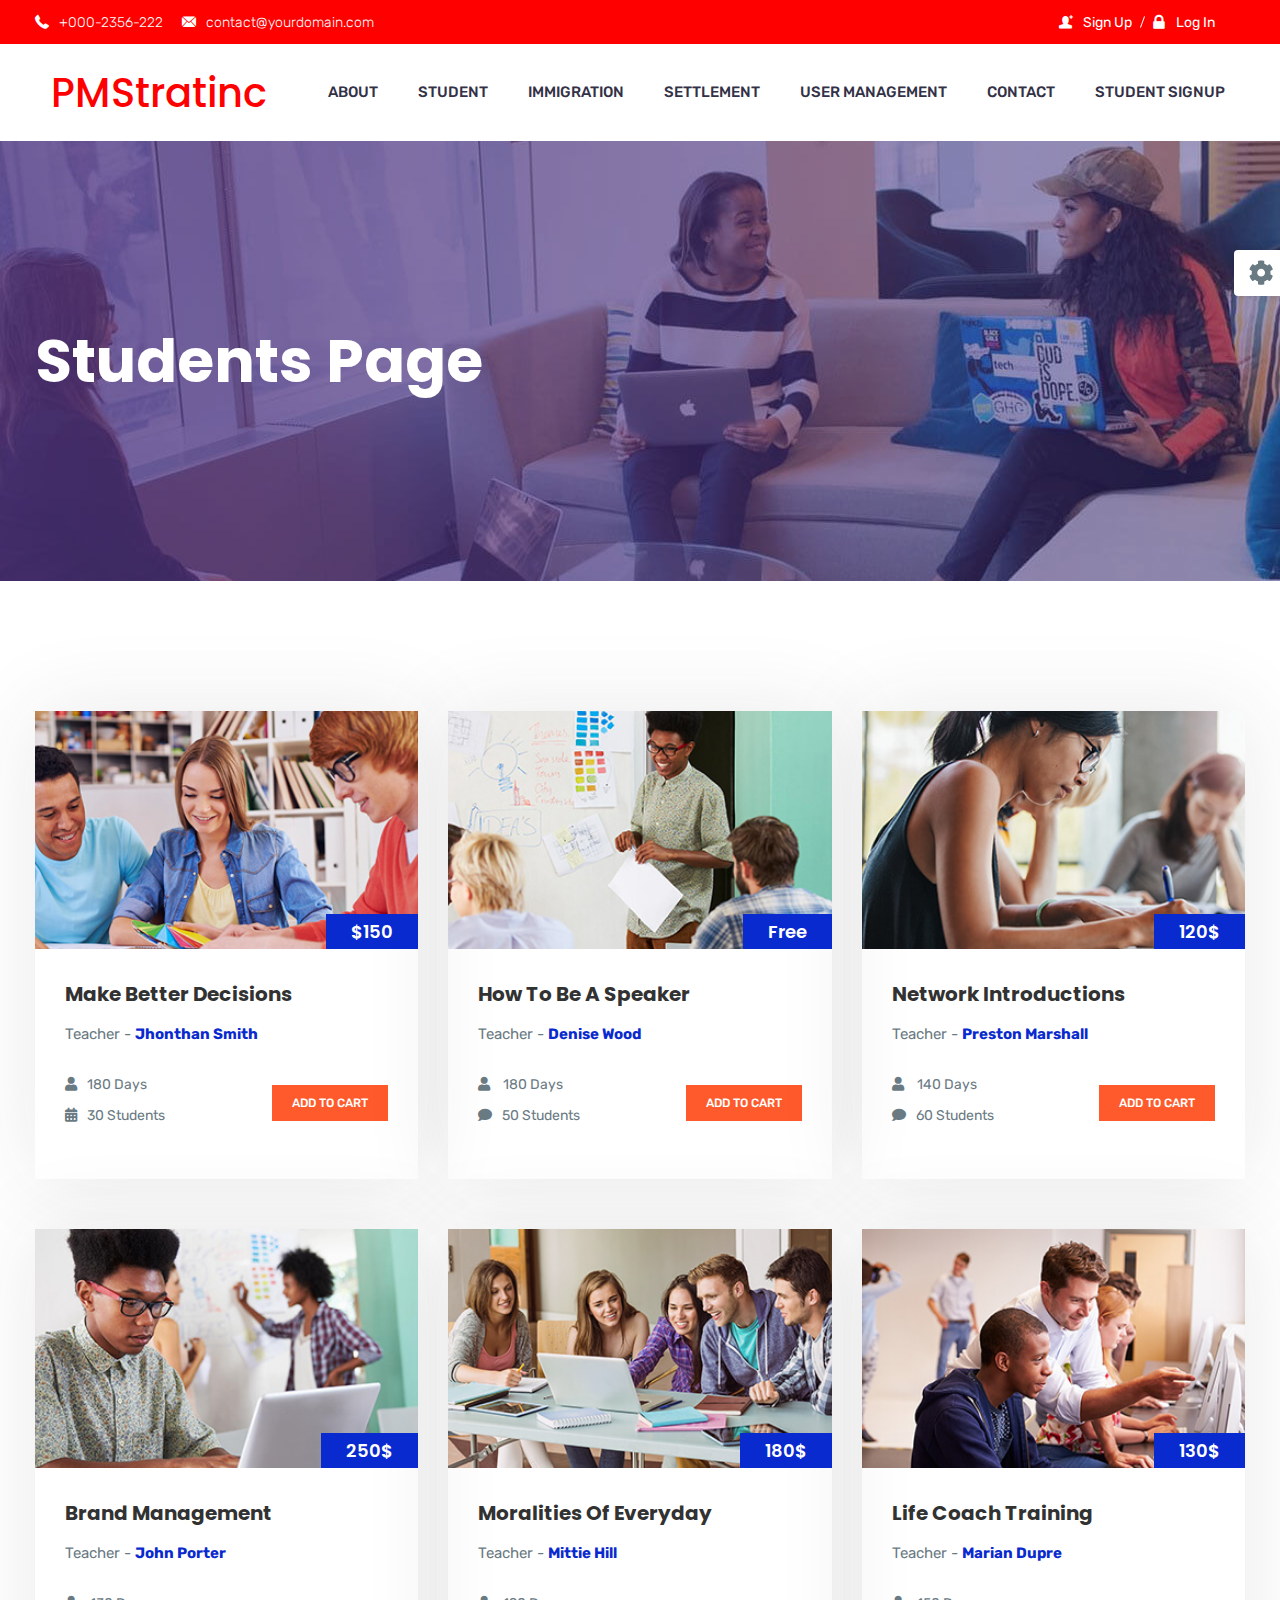
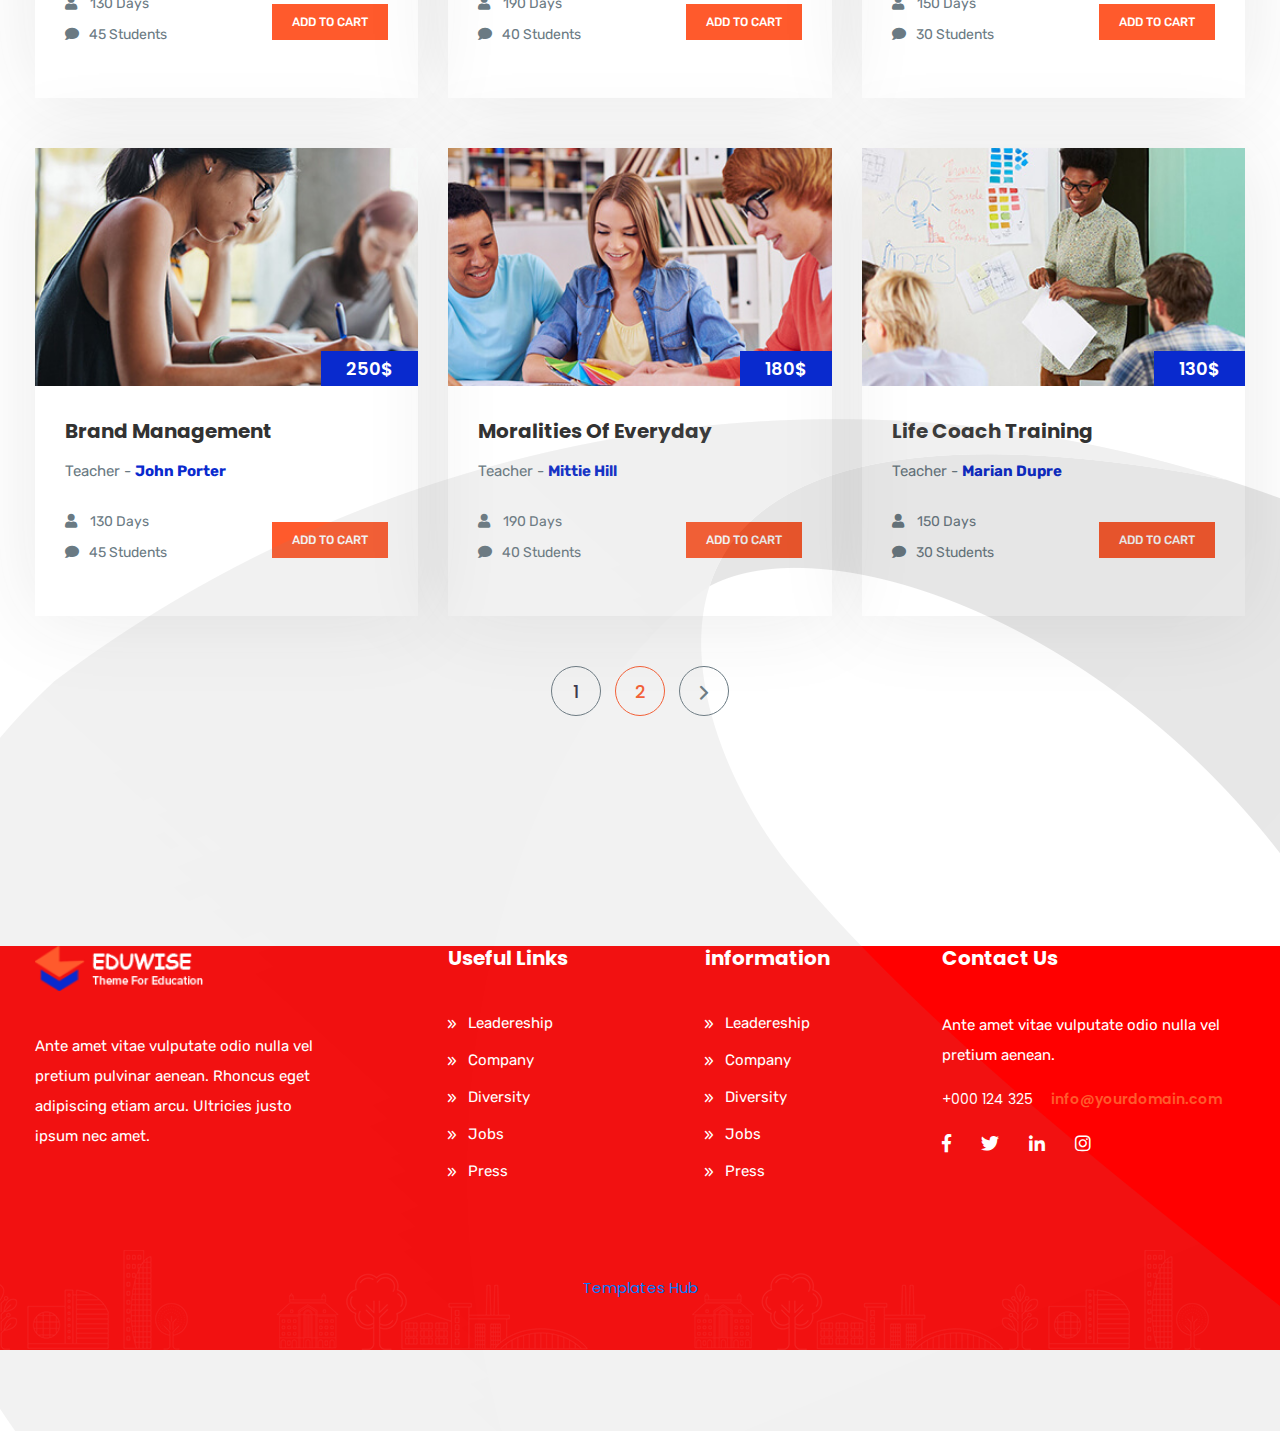
==== WebApplication13/student.html @ 05774da2 "Add project files." ====
﻿<!doctype html>
<html lang="en">


<head>
    <!-- Required meta tags -->
    <meta charset="UTF-8">
    <meta name="description" content="">
    <meta name="keywords" content="HTML,CSS,XML,JavaScript">
    <meta name="author" content="Ecology Theme">
    <meta name="viewport" content="width=device-width, initial-scale=1.0">
    <title>PMStratinc - Shaping Lives</title>
   <link rel="shortcut icon" href="images/favicon.ico" type="image/x-icon">
    <!-- Goole Font -->
    <link href="https://fonts.googleapis.com/css?family=Rubik:400,500,700" rel="stylesheet">
    <link href="https://fonts.googleapis.com/css?family=Poppins:300,400,500,600,700" rel="stylesheet">
    <link href="https://fonts.googleapis.com/css?family=Roboto:400,500,700,900" rel="stylesheet">
    <!-- Bootstrap CSS -->
    <link rel="stylesheet" href="css/assets/bootstrap.min.css">
    <!-- Font awsome CSS -->
    <link rel="stylesheet" href="css/assets/font-awesome.min.css">
    <link rel="stylesheet" href="css/assets/flaticon.css">
    <link rel="stylesheet" href="css/assets/magnific-popup.css">
    <!-- owl carousel -->
    <link rel="stylesheet" href="css/assets/owl.carousel.css">
    <link rel="stylesheet" href="css/assets/owl.theme.css">
    <link rel="stylesheet" href="css/assets/animate.css">
    <!-- Slick Carousel -->
    <link rel="stylesheet" href="css/assets/slick.css">
    <!-- Mean Menu-->
    <link rel="stylesheet" href="css/assets/meanmenu.css">
    <!-- main style-->
    <link rel="stylesheet" href="css/style.css">
    <link rel="stylesheet" href="css/responsive.css">
    <link rel="stylesheet" href="css/demo.css">
    <!-- HTML5 shim and Respond.js IE8 support of HTML5 elements and media queries -->
    <!-- WARNING: Respond.js doesn't work if you view the page via file:// -->
    <!--[if lt IE 9]>
      <script src="https://oss.maxcdn.com/html5shiv/3.7.2/html5shiv.min.js"></script>
      <script src="https://oss.maxcdn.com/respond/1.4.2/respond.min.js"></script>
    <![endif]-->
</head>
<body>
    <header class="header_inner courses_page">
        <!-- Preloader -->
        <div id="preloader">
            <div id="status">&nbsp;</div>
        </div>
        <div class="header_top">
            <div class="container">
                <div class="row">
                    <div class="col-12 col-sm-12 col-lg-12">
                        <div class="info_wrapper">
                            <div class="contact_info">
                                <ul class="list-unstyled">
                                    <li><i class="flaticon-phone-receiver"></i>+000-2356-222</li>
                                    <li><i class="flaticon-mail-black-envelope-symbol"></i>contact@yourdomain.com</li>
                                </ul>
                            </div>
                            <div class="login_info">
                                <ul class="d-flex">
                                    <li class="nav-item"><a href="#" class="nav-link sign-in js-modal-show"><i class="flaticon-user-male-black-shape-with-plus-sign"></i>Sign Up</a></li>
                                    <li class="nav-item"><a href="#" class="nav-link join_now js-modal-show"><i class="flaticon-padlock"></i>Log In</a></li>
                                </ul>
                                <!--<a href="#" title="" class="apply_btn">Apply Now</a>-->
                            </div>
                        </div>
                    </div>
                </div>
            </div>
        </div>

        <div class="edu_nav">
            <div class="container">
                <nav class="navbar navbar-expand-md navbar-light bg-faded">
                    <h1><a href="HomePage.aspx" class="nav-link" style="color:red">PMStratinc</a></h1>
                    <!--<a class="navbar-brand" href="index-2.html"><img src="images/logo.png" alt="logo"></a>-->
                    <div class="collapse navbar-collapse main-menu" id="navbarSupportedContent">
                        <ul class="navbar-nav nav lavalamp ml-auto menu">

                            <li class="nav-item"><a href="about.html" class="nav-link">About</a></li>



                            <li class="nav-item"><a href="student.html" class="nav-link">Student</a></li>

                            <li class="nav-item"><a href="immigration.html" class="nav-link">Immigration</a></li>

                            <li class="nav-item"><a href="Settlement.aspx" class="nav-link">Settlement</a></li>

                            <li id="UserMang" class="nav-item" runat="server"><a href="UserManagement.aspx" class="nav-link">User Management</a></li>


                            <li class="nav-item"><a href="contact.html" class="nav-link">Contact</a></li>
                            <li class="nav-item"><a href="StuReg.aspx" class="nav-link">Student SignUp</a></li>
                        </ul>
                    </div>
                    
                </nav><!-- END NAVBAR -->
            </div>
        </div>

        <div class="intro_wrapper">
            <div class="container">
                <div class="row">
                    <div class="col-sm-12 col-md-8 col-lg-8">
                        <div class="intro_text">
                            <h1>Students Page</h1>
                            <!--<div class="pages_links">
                                <a href="#" title="">Home</a>
                                <a href="#" title="" class="active">Course Page</a>
                            </div>-->
                        </div>
                    </div>

                </div>
            </div>
        </div>
    </header> <!-- End Header -->



    <section class="login_signup_option">
        <div class="l-modal is-hidden--off-flow js-modal-shopify">
            <div class="l-modal__shadow js-modal-hide"></div>
            <div class="login_popup login_modal_body">
                <div class="Popup_title d-flex justify-content-between">
                    <h2 class="hidden">&nbsp;</h2>
                    <!-- Nav tabs -->
                    <div class="row">
                        <div class="col-12 col-lg-12 col-md-12 col-lg-12 login_option_btn">
                            <ul class="nav nav-tabs" role="tablist">
                                <li class="nav-item"><a class="nav-link active" data-toggle="tab" href="#login" role="tab">Login</a></li>
                                <li class="nav-item"><a class="nav-link" data-toggle="tab" href="#panel2" role="tab">Register</a></li>
                            </ul>
                        </div>
                        <div class="col-12 col-lg-12 col-md-12 col-lg-12">
                            <!-- Tab panels -->
                            <div class="tab-content card">
                                <!--Login-->
                                <div class="tab-pane fade in show active" id="login" role="tabpanel">
                                    <form action="#">
                                        <div class="row">
                                            <div class="col-12 col-lg-12 col-md-12 col-lg-12">
                                                <div class="form-group">
                                                    <label class="control-label">Email</label>
                                                    <input type="email" class="form-control" placeholder="Username">
                                                </div>
                                            </div>
                                            <div class="col-12 col-lg-12 col-md-12 col-lg-12">
                                                <div class="form-group">
                                                    <label class="control-label">Password</label>
                                                    <input type="password" class="form-control" placeholder="Password">
                                                </div>
                                            </div>
                                        </div>
                                        <div class="row">
                                            <div class="col-12 col-lg-12 col-md-12 col-lg-12 d-flex justify-content-between login_option">
                                                <a href="forgot-password.html" title="" class="forget_pass">Forget Password ?</a>
                                                <button type="submit" class="btn btn-default login_btn">Login</button>
                                            </div>
                                            <div class="col-12 col-lg-12 col-md-12 col-lg-12">
                                                <div class="social_login">
                                                    <div class="social_items">
                                                        <button class="google_login google">Login Google</button>
                                                        <button class="google_login facebook">Login Facebook</button>
                                                        <button class="google_login twitter">Login Twitter</button>
                                                        <button class="google_login linkdin">Login Linkdin</button>
                                                    </div>
                                                </div>
                                            </div>
                                        </div>
                                    </form>
                                </div>
                                <!--/.Panel 1-->
                                <!--Panel 2-->
                                <div class="tab-pane fade" id="panel2" role="tabpanel">
                                    <form action="#" class="register">
                                        <div class="row">
                                            <div class="col-12 col-lg-12 col-md-12 col-lg-12">
                                                <div class="form-group">
                                                    <label class="control-label">Name</label>
                                                    <input type="text" class="form-control" placeholder="Username">
                                                </div>
                                            </div>
                                            <div class="col-12 col-lg-12 col-md-12 col-lg-12">
                                                <div class="form-group">
                                                    <label class="control-label">Email</label>
                                                    <input type="email" class="form-control" placeholder="Email">
                                                </div>
                                            </div>
                                            <div class="col-12 col-lg-12 col-md-12 col-lg-12">
                                                <div class="form-group">
                                                    <label class="control-label">Password</label>
                                                    <input type="password" class="form-control" placeholder="Password">
                                                </div>
                                            </div>
                                        </div>
                                        <div class="row">
                                            <div class="col-12 col-lg-12 col-md-12 col-lg-12 d-flex justify-content-between login_option">
                                                <button type="submit" class="btn btn-default login_btn">Register</button>
                                            </div>
                                        </div>
                                    </form>
                                </div><!--/.Panel 2-->
                            </div>
                        </div>
                    </div>
                </div>
            </div>
        </div>
    </section>  <!-- End Login Signup Option -->
    <!--Start Courses Area Section-->
    <section class="popular_courses" id="popular_courses_page">
        <div class="container">
            <div class="row">
                <div class="col-12 col-sm-6 col-md-6 col-lg-4">
                    <div class="single-courses">
                        <div class="courses_banner_wrapper">
                            <div class="courses_banner"><a href="#"><img src="images/courses/courses_1.jpg" alt="" class="img-fluid"></a></div>
                            <div class="purchase_price">
                                <a href="#" class="read_more-btn">$150</a>
                            </div>
                        </div>
                        <div class="courses_info_wrapper">
                            <div class="courses_title">
                                <h3><a href="#">Make Better Decisions</a></h3>
                                <div class="teachers_name">Teacher - <a href="#" title="">Jhonthan Smith</a></div>
                            </div>
                            <div class="courses_info">
                                <ul class="list-unstyled">
                                    <li><i class="fas fa-user"></i>180 Days</li>
                                    <li><i class="fas fa-calendar-alt"></i>30 Students</li>
                                </ul>
                                <a href="#" class="cart_btn">Add to Cart</a>
                            </div>
                        </div>
                    </div><!-- Ends: .single courses -->
                </div><!-- Ends: . -->



                <div class="col-12 col-sm-6 col-md-6 col-lg-4">
                    <div class="single-courses">
                        <div class="courses_banner_wrapper">
                            <div class="courses_banner"><a href="#"><img src="images/courses/courses_2.jpg" alt="" class="img-fluid"></a></div>
                            <div class="purchase_price">
                                <a href="#" class="read_more-btn">Free</a>
                            </div>
                        </div>
                        <div class="courses_info_wrapper">
                            <div class="courses_title">
                                <h3><a href="#">How To Be A Speaker</a></h3>
                                <div class="teachers_name">Teacher - <a href="#" title="">Denise Wood</a></div>
                            </div>
                            <div class="courses_info">
                                <ul class="list-unstyled">
                                    <li><i class="fa fa-user"></i> 180 Days</li>
                                    <li><i class="fa fa-comment"></i>50 Students</li>
                                </ul>
                                <a href="#" class="cart_btn">Add to Cart</a>
                            </div>
                        </div>
                    </div><!-- Ends: .single courses -->
                </div><!-- Ends: . -->

                <div class="col-12 col-sm-6 col-md-6 col-lg-4">
                    <div class="single-courses">
                        <div class="courses_banner_wrapper">
                            <div class="courses_banner"><a href="#"><img src="images/courses/courses_3.jpg" alt="" class="img-fluid"></a></div>
                            <div class="purchase_price">
                                <a href="#" class="read_more-btn">120$</a>
                            </div>
                        </div>
                        <div class="courses_info_wrapper">
                            <div class="courses_title">
                                <h3><a href="#">Network Introductions</a></h3>
                                <div class="teachers_name">Teacher - <a href="#" title="">Preston Marshall</a></div>
                            </div>
                            <div class="courses_info">
                                <ul class="list-unstyled">
                                    <li><i class="fa fa-user"></i> 140 Days</li>
                                    <li><i class="fa fa-comment"></i>60 Students</li>
                                </ul>
                                <a href="#" class="cart_btn">Add to Cart</a>
                            </div>
                        </div>
                    </div><!-- Ends: .single courses -->
                </div><!-- Ends: . -->

                <div class="col-12 col-sm-6 col-md-6 col-lg-4">
                    <div class="single-courses">
                        <div class="courses_banner_wrapper">
                            <div class="courses_banner"><a href="#"><img src="images/courses/courses_4.jpg" alt="" class="img-fluid"></a></div>
                            <div class="purchase_price">
                                <a href="#" class="read_more-btn">250$</a>
                            </div>
                        </div>
                        <div class="courses_info_wrapper">
                            <div class="courses_title">
                                <h3><a href="#">Brand Management</a></h3>
                                <div class="teachers_name">Teacher - <a href="#" title="">John Porter</a></div>
                            </div>
                            <div class="courses_info">
                                <ul class="list-unstyled">
                                    <li><i class="fa fa-user"></i> 130 Days</li>
                                    <li><i class="fa fa-comment"></i>45 Students</li>
                                </ul>
                                <a href="#" class="cart_btn">Add to Cart</a>
                            </div>
                        </div>
                    </div><!-- Ends: .single courses -->
                </div><!-- Ends: . -->

                <div class="col-12 col-sm-6 col-md-6 col-lg-4">
                    <div class="single-courses">
                        <div class="courses_banner_wrapper">
                            <div class="courses_banner"><a href="#"><img src="images/courses/courses_5.jpg" alt="" class="img-fluid"></a></div>
                            <div class="purchase_price">
                                <a href="#" class="read_more-btn">180$</a>
                            </div>
                        </div>
                        <div class="courses_info_wrapper">
                            <div class="courses_title">
                                <h3><a href="#">Moralities Of Everyday</a></h3>
                                <div class="teachers_name">Teacher - <a href="#" title="">Mittie Hill</a></div>
                            </div>
                            <div class="courses_info">
                                <ul class="list-unstyled">
                                    <li><i class="fa fa-user"></i> 190 Days</li>
                                    <li><i class="fa fa-comment"></i>40 Students</li>
                                </ul>
                                <a href="#" class="cart_btn">Add to Cart</a>
                            </div>
                        </div>
                    </div><!-- Ends: .single courses -->
                </div><!-- Ends: . -->

                <div class="col-12 col-sm-6 col-md-6 col-lg-4">
                    <div class="single-courses">
                        <div class="courses_banner_wrapper">
                            <div class="courses_banner"><a href="#"><img src="images/courses/courses_6.jpg" alt="" class="img-fluid"></a></div>
                            <div class="purchase_price">
                                <a href="#" class="read_more-btn">130$</a>
                            </div>
                        </div>
                        <div class="courses_info_wrapper">
                            <div class="courses_title">
                                <h3><a href="#">Life Coach Training</a></h3>
                                <div class="teachers_name">Teacher - <a href="#" title="">Marian Dupre</a></div>
                            </div>
                            <div class="courses_info">
                                <ul class="list-unstyled">
                                    <li><i class="fa fa-user"></i> 150 Days</li>
                                    <li><i class="fa fa-comment"></i>30 Students</li>
                                </ul>
                                <a href="#" class="cart_btn">Add to Cart</a>
                            </div>
                        </div>
                    </div><!-- Ends: .single courses -->
                </div><!-- Ends: . -->
                <div class="col-12 col-sm-6 col-md-6 col-lg-4">
                    <div class="single-courses">
                        <div class="courses_banner_wrapper">
                            <div class="courses_banner"><a href="#"><img src="images/courses/courses_3.jpg" alt="" class="img-fluid"></a></div>
                            <div class="purchase_price">
                                <a href="#" class="read_more-btn">250$</a>
                            </div>
                        </div>
                        <div class="courses_info_wrapper">
                            <div class="courses_title">
                                <h3><a href="#">Brand Management</a></h3>
                                <div class="teachers_name">Teacher - <a href="#" title="">John Porter</a></div>
                            </div>
                            <div class="courses_info">
                                <ul class="list-unstyled">
                                    <li><i class="fa fa-user"></i> 130 Days</li>
                                    <li><i class="fa fa-comment"></i>45 Students</li>
                                </ul>
                                <a href="#" class="cart_btn">Add to Cart</a>
                            </div>
                        </div>
                    </div><!-- Ends: .single courses -->
                </div><!-- Ends: . -->

                <div class="col-12 col-sm-6 col-md-6 col-lg-4">
                    <div class="single-courses">
                        <div class="courses_banner_wrapper">
                            <div class="courses_banner"><a href="#"><img src="images/courses/courses_1.jpg" alt="" class="img-fluid"></a></div>
                            <div class="purchase_price">
                                <a href="#" class="read_more-btn">180$</a>
                            </div>
                        </div>
                        <div class="courses_info_wrapper">
                            <div class="courses_title">
                                <h3><a href="#">Moralities Of Everyday</a></h3>
                                <div class="teachers_name">Teacher - <a href="#" title="">Mittie Hill</a></div>
                            </div>
                            <div class="courses_info">
                                <ul class="list-unstyled">
                                    <li><i class="fa fa-user"></i> 190 Days</li>
                                    <li><i class="fa fa-comment"></i>40 Students</li>
                                </ul>
                                <a href="#" class="cart_btn">Add to Cart</a>
                            </div>
                        </div>
                    </div><!-- Ends: .single courses -->
                </div><!-- Ends: . -->

                <div class="col-12 col-sm-6 col-md-6 col-lg-4">
                    <div class="single-courses">
                        <div class="courses_banner_wrapper">
                            <div class="courses_banner"><a href="#"><img src="images/courses/courses_2.jpg" alt="" class="img-fluid"></a></div>
                            <div class="purchase_price">
                                <a href="#" class="read_more-btn">130$</a>
                            </div>
                        </div>
                        <div class="courses_info_wrapper">
                            <div class="courses_title">
                                <h3><a href="#">Life Coach Training</a></h3>
                                <div class="teachers_name">Teacher - <a href="#" title="">Marian Dupre</a></div>
                            </div>
                            <div class="courses_info">
                                <ul class="list-unstyled">
                                    <li><i class="fa fa-user"></i> 150 Days</li>
                                    <li><i class="fa fa-comment"></i>30 Students</li>
                                </ul>
                                <a href="#" class="cart_btn">Add to Cart</a>
                            </div>
                        </div>
                    </div><!-- Ends: .single courses -->
                </div><!-- Ends: . -->
                <div class="pagination_blog">
                    <ul>
                        <li><a href="#">1</a></li>
                        <li class="current"><a href="#">2</a></li>
                        <li><a href="#" class=""><i class='flaticon-right-arrow'></i></a></li>
                    </ul>
                </div>
            </div>

        </div>
    </section><!-- ./ End Courses Area section -->
    <!-- Footer -->
    <footer class="footer_2">
        <div class="container">
            <div class="footer_top">
                <div class="row">
                    <div class="col-12 col-md-6 col-lg-4">
                        <div class="footer_single_col footer_intro">
                            <img src="images/logo2.png" alt="" class="f_logo">
                            <p>Ante amet vitae vulputate odio nulla vel pretium pulvinar aenean. Rhoncus eget adipiscing etiam arcu. Ultricies justo ipsum nec amet.</p>
                        </div>
                    </div>
                    <div class="col-12 col-md-6 col-lg-2">
                        <div class="footer_single_col">
                            <h3>Useful Links</h3>
                            <ul class="location_info quick_inf0">
                                <li><a href="#">Leadereship</a></li>
                                <li><a href="#">Company</a></li>
                                <li><a href="#">Diversity</a></li>
                                <li><a href="#">Jobs</a></li>
                                <li><a href="#">Press</a></li>
                            </ul>
                        </div>
                    </div>
                    <div class="col-12 col-md-6 col-lg-2">
                        <div class="footer_single_col information">
                            <h3>information</h3>
                            <ul class="quick_inf0">
                                <li><a href="#">Leadereship</a></li>
                                <li><a href="#">Company</a></li>
                                <li><a href="#">Diversity</a></li>
                                <li><a href="#">Jobs</a></li>
                                <li><a href="#">Press</a></li>
                            </ul>
                        </div>
                    </div>
                    <div class="col-12 col-md-6 col-lg-4">
                        <div class="footer_single_col contact">
                            <h3>Contact Us</h3>
                            <p>Ante amet vitae vulputate odio nulla vel pretium aenean.</p>
                            <div class="contact_info">
                                <span>+000 124 325</span>
                                <span class="email">info@yourdomain.com</span>
                            </div>
                            <ul class="social_items d-flex list-unstyled">
                                <li><a href="#"><i class="fab fa-facebook-f fb-icon"></i></a></li>
                                <li><a href="#"><i class="fab fa-twitter twitt-icon"></i></a></li>
                                <li><a href="#"><i class="fab fa-linkedin-in link-icon"></i></a></li>
                                <li><a href="#"><i class="fab fa-instagram ins-icon"></i></a></li>
                            </ul>
                        </div>
                    </div>
                    <div class="col-12 col-md-12 col-lg-12">
                        <div class="copyright">
                            <a target="_blank" href="https://www.templateshub.net">Templates Hub</a>
                        </div>
                    </div>
                </div>
            </div>
        </div>
        <div class="shapes_bg">
            <img src="images/shapes/testimonial_2_shpe_1.png" alt="" class="shape_3">
            <img src="images/shapes/footer_2.png" alt="" class="shape_1">
        </div>
    </footer><!-- End Footer -->

    <section id="scroll-top" class="scroll-top">
        <h2 class="disabled">Scroll to top</h2>
        <div class="to-top pos-rtive">
            <a href="#"><i class="flaticon-right-arrow"></i></a>
        </div>
    </section>

    <!-- JavaScript -->
    <script src="js/jquery-3.2.1.min.js"></script>
    <script src="js/popper.min.js"></script>
    <script src="js/bootstrap.min.js"></script>
    <script src="js/jquery.magnific-popup.min.js"></script>
    <script src="js/owl.carousel.min.js"></script>
    <script src="js/slick.min.js"></script>
    <script src="js/jquery.meanmenu.min.js"></script>
    <script src="js/wow.min.js"></script>
    <!-- Counter Script -->
    <script src="js/waypoints.min.js"></script>
    <script src="js/jquery.counterup.min.js"></script>
    <script src="js/custom.js"></script>

    <!-- =========================================================
         STYLE SWITCHER | ONLY FOR DEMO NOT INCLUDED IN MAIN FILES
    ============================================================== -->
    <script type="text/javascript" src="js/demo.js"></script>
    <div class="demo-style-switch" id="switch-style">
        <a id="toggle-switcher" class="switch-button" title="Change Styles"><span class="fa fa-cog fa-spin"></span></a>
        <div class="switched-options">
            <div class="config-title">
                <a class="navbar-brand" href="index-2.html"><img src="images/logo.png" alt="logo"></a>
                <p>Education Template</p>

            </div>
            <div class="demos">
                <div><a href="index-2.html" data-toggle="tooltip" data-placement="top" title="Home Style One"><img class="main-image img-fluid" src="demo/index_1.png" alt="" /></a></div>
                <div><a href="index-3.html" data-toggle="tooltip" data-placement="top" title="Home Style Two"><img class="main-image img-fluid" src="demo/index_2.png" alt="" /></a></div>
                <div><a href="index-4.html" data-toggle="tooltip" data-placement="top" title="Home Style Three"><img class="main-image img-fluid" src="demo/index_3.png" alt="" /></a></div>
                <ul class="list-unstyled clearfix">
                    <li><a href="about.html" data-toggle="tooltip" data-placement="top" title="About Page"><img src="demo/about.png" alt="" class="img-fluid"></a></li>
                    <li><a href="blog.html" data-toggle="tooltip" data-placement="top" title="Blog Page"><img src="demo/blog.png" alt="" class="img-fluid"></a></li>
                    <li><a href="blog-details.html" data-toggle="tooltip" data-placement="top" title="Blog Details Page"><img src="demo/blog_details.png" alt="" class="img-fluid"></a></li>
                    <li><a href="event.html" data-toggle="tooltip" data-placement="top" title="Event Page"><img src="demo/event.png" alt="" class="img-fluid"></a></li>
                    <li><a href="event-details.html" data-toggle="tooltip" data-placement="top" title="Event Deiails"><img src="demo/event_details.png" alt="" class="img-fluid"></a></li>
                    <li><a href="teacher-profile.html" data-toggle="tooltip" data-placement="top" title="Teacher Profile"><img src="demo/teacher_pro.png" alt="" class="img-fluid"></a></li>
                    <li><a href="course.html" data-toggle="tooltip" data-placement="top" title="Courses Page"><img src="demo/course.png" alt="" class="img-fluid"></a></li>
                    <li><a href="course-details.html" data-toggle="tooltip" data-placement="top" title="Courses Details"><img src="demo/course_details.png" alt="" class="img-fluid"></a></li>
                    <li><a href="team.html" data-toggle="tooltip" data-placement="top" title="Team Page"><img src="demo/team.png" alt="" class="img-fluid"></a></li>
                    <li><a href="contact.html" data-toggle="tooltip" data-placement="top" title="Contact Page"><img src="demo/contact.png" alt="" class="img-fluid"></a></li>
                </ul>
            </div>
        </div>
    </div>
</body>


</html>
---- WebApplication13/css/assets/flaticon.css ----
/*
  	Flaticon icon font: Flaticon
  	Creation date: 07/10/2018 08:36
  	*/

@font-face {
  font-family: "Flaticon";
  src: url("../../fonts/flaticon/Flaticon.eot");
  src: url("../../fonts/flaticon/Flaticond41d.eot?#iefix") format("embedded-opentype"),
       url("../../fonts/flaticon/Flaticon.woff") format("woff"),
       url("../../fonts/flaticon/Flaticon.ttf") format("truetype"),
       url("../../fonts/flaticon/Flaticon.svg#Flaticon") format("svg");
  font-weight: normal;
  font-style: normal;
}


@media screen and (-webkit-min-device-pixel-ratio:0) {
  @font-face {
    font-family: "Flaticon";
    src: url("Flaticon.html#Flaticon") format("svg");
  }
}

[class^="flaticon-"]:before, [class*=" flaticon-"]:before,
[class^="flaticon-"]:after, [class*=" flaticon-"]:after {   
  font-family: Flaticon;
        font-size: 20px;
font-style: normal;
margin-left: 20px;
}

.flaticon-left-arrow:before { content: "\f100"; }
.flaticon-calendar:before { content: "\f101"; }
.flaticon-chat-comment-oval-speech-bubble-with-text-lines:before { content: "\f102"; }
.flaticon-rewind:before { content: "\f103"; }
.flaticon-search:before { content: "\f104"; }
.flaticon-right-arrow:before { content: "\f105"; }
.flaticon-left-arrow-1:before { content: "\f106"; }
.flaticon-phone-receiver:before { content: "\f107"; }
.flaticon-mail-black-envelope-symbol:before { content: "\f108"; }
.flaticon-email:before { content: "\f109"; }
.flaticon-padlock:before { content: "\f10a"; }
.flaticon-user-male-black-shape-with-plus-sign:before { content: "\f10b"; }
.flaticon-add-contact:before { content: "\f10c"; }
.flaticon-magnifier:before { content: "\f10d"; }
.flaticon-heart:before { content: "\f10e"; }
.flaticon-like:before { content: "\f10f"; }
.flaticon-thumbs-up:before { content: "\f110"; }
.flaticon-reply-arrow:before { content: "\f111"; }
.flaticon-quotation-marks:before { content: "\f112"; }
.flaticon-eye-open:before { content: "\f113"; }
.flaticon-clock-circular-outline:before { content: "\f114"; }
.flaticon-language:before { content: "\f115"; }
.flaticon-edit:before { content: "\f116"; }
.flaticon-thumbs-up-hand-symbol:before { content: "\f117"; }
.flaticon-page:before { content: "\f118"; }
.flaticon-maps-and-flags:before { content: "\f119"; }
.flaticon-university:before { content: "\f11a"; }
.flaticon-diploma:before { content: "\f11b"; }
.flaticon-open-book:before { content: "\f11c"; }
.flaticon-atom:before { content: "\f11d"; }
.flaticon-care:before { content: "\f11e"; }
.flaticon-student:before { content: "\f11f"; }
.flaticon-placeholder-tool:before { content: "\f120"; }
.flaticon-quote:before { content: "\f121"; }
.flaticon-quote-1:before { content: "\f122"; }
.flaticon-copywriting:before { content: "\f123"; }
.flaticon-shopping-bag:before { content: "\f124"; }
.flaticon-down-arrow:before { content: "\f125"; }
.flaticon-play-button:before { content: "\f126"; }
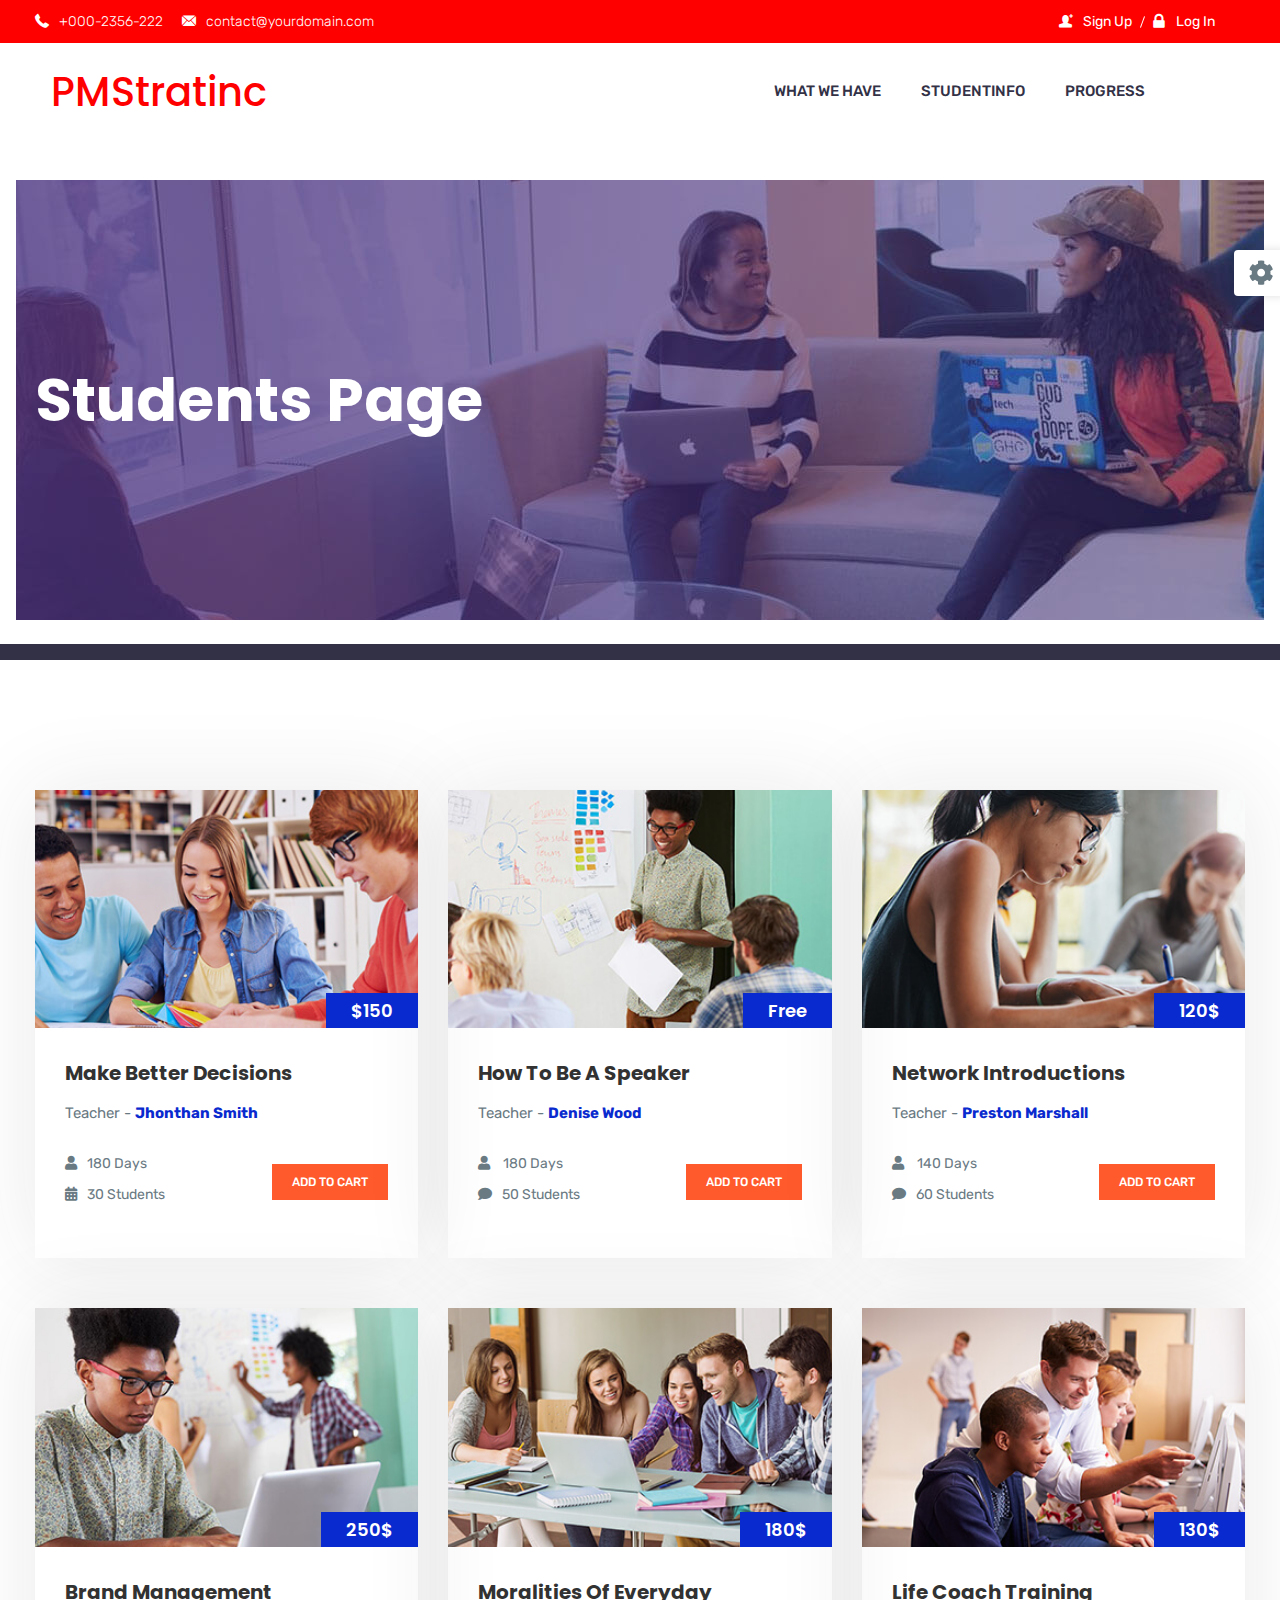
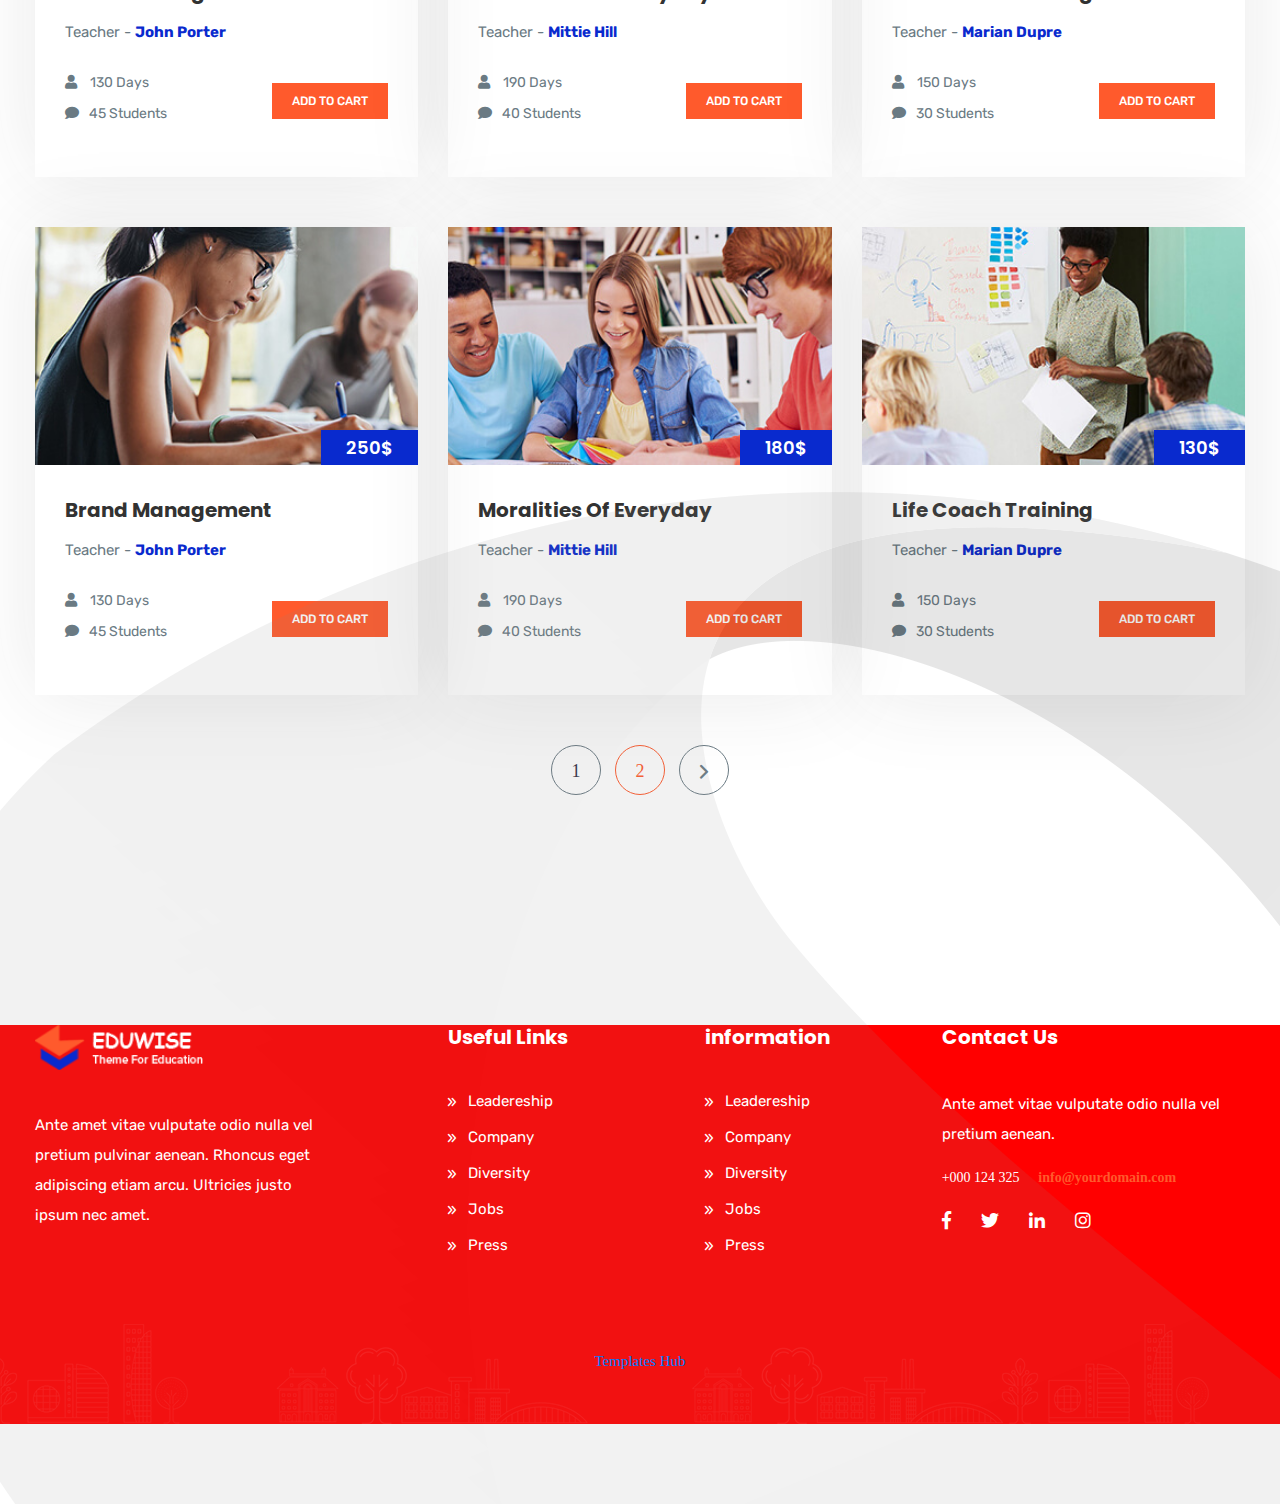
==== commit 4fea0e45: "PM strat inc work" ====
--- a/WebApplication13/student.html
+++ b/WebApplication13/student.html
@@ -78,21 +78,25 @@
                     <div class="collapse navbar-collapse main-menu" id="navbarSupportedContent">
                         <ul class="navbar-nav nav lavalamp ml-auto menu">
 
-                            <li class="nav-item"><a href="about.html" class="nav-link">About</a></li>
-
-
-
-                            <li class="nav-item"><a href="student.html" class="nav-link">Student</a></li>
-
-                            <li class="nav-item"><a href="immigration.html" class="nav-link">Immigration</a></li>
-
-                            <li class="nav-item"><a href="Settlement.aspx" class="nav-link">Settlement</a></li>
-
-                            <li id="UserMang" class="nav-item" runat="server"><a href="UserManagement.aspx" class="nav-link">User Management</a></li>
-
-
-                            <li class="nav-item"><a href="contact.html" class="nav-link">Contact</a></li>
-                            <li class="nav-item"><a href="StuReg.aspx" class="nav-link">Student SignUp</a></li>
+                            <li class="nav-item" id="WhatWeHave"><a href="about.html" class="nav-link">What We Have</a></li>
+
+                            <li class="nav-item" id="StuInfo"><a href="student.html" class="nav-link">StudentInfo</a></li>
+
+                            <li class="nav-item" id="Progress"><a href="StuReg.aspx" class="nav-link">Progress
+                                <ul>Stage1</ul>
+                                <ul>Stage2</ul>
+                                <ul>STage3</ul>
+                                </li>
+
+
+                            <!--      <li class="nav-item"><a href="immigration.html" class="nav-link">Immigration</a></li>
+
+         <li class="nav-item"><a href="Settlement.aspx" class="nav-link">Settlement</a></li>
+
+         <!--<li id="UserMang" class="nav-item" runat="server"><a href="UserManagement.aspx" class="nav-link">User Management</a></li>-->
+
+
+                            <!--<li class="nav-item"><a href="contact.html" class="nav-link">Contact</a></li>-->
                         </ul>
                     </div>
                     
--- a/WebApplication13/css/style.css
+++ b/WebApplication13/css/style.css
@@ -82,6 +82,49 @@
   color: #6a7a83;
   overflow-x: hidden !important; }
 
+.my-menu li {
+    position: relative;
+    padding:0;
+}
+
+    .my-menu li:focus-within > ul {
+        display: block;
+    }
+
+.my-menu ul {
+    /* Hide my submenus by default */
+    display: none;
+    /* Position submenus, when open */
+    position: absolute;
+    left: 0;
+    top: 100%;
+}
+
+body {
+    background-color: white;
+    font-family: cursive;
+}
+
+.glow {
+    font-size: 50px;
+    color: blue;
+    text-align: center;
+    animation: glow 1s ease-in-out infinite alternate;
+}
+
+@-webkit-keyframes glow {
+    from {
+        text-shadow: 0 0 10px #fff, 0 0 20px #fff, 0 0 30px #e60073, 0 0 40px #e60073, 0 0 50px #e60073, 0 0 60px #e60073, 0 0 70px #e60073;
+    }
+
+    to {
+        text-shadow: 0 0 20px #fff, 0 0 30px #ff4da6, 0 0 40px #ff4da6, 0 0 50px #ff4da6, 0 0 60px #ff4da6, 0 0 70px #ff4da6, 0 0 80px #ff4da6;
+    }
+}
+/* Look, Ma! No onclick handler! */
+.my-menu li:hover > ul {
+    display: block;
+}
 p {
   font-weight: 400;
   line-height: 26px;
@@ -1264,7 +1307,10 @@
     width: 100%;
     position: relative;
     z-index: 2;
-    min-height: 660px; }
+    min-height: 660px;
+    top: 176px;
+    left: 3px;
+}
 .about_top_wrapper .items_shape {
   margin-top: -230px;
   height: 550px;
